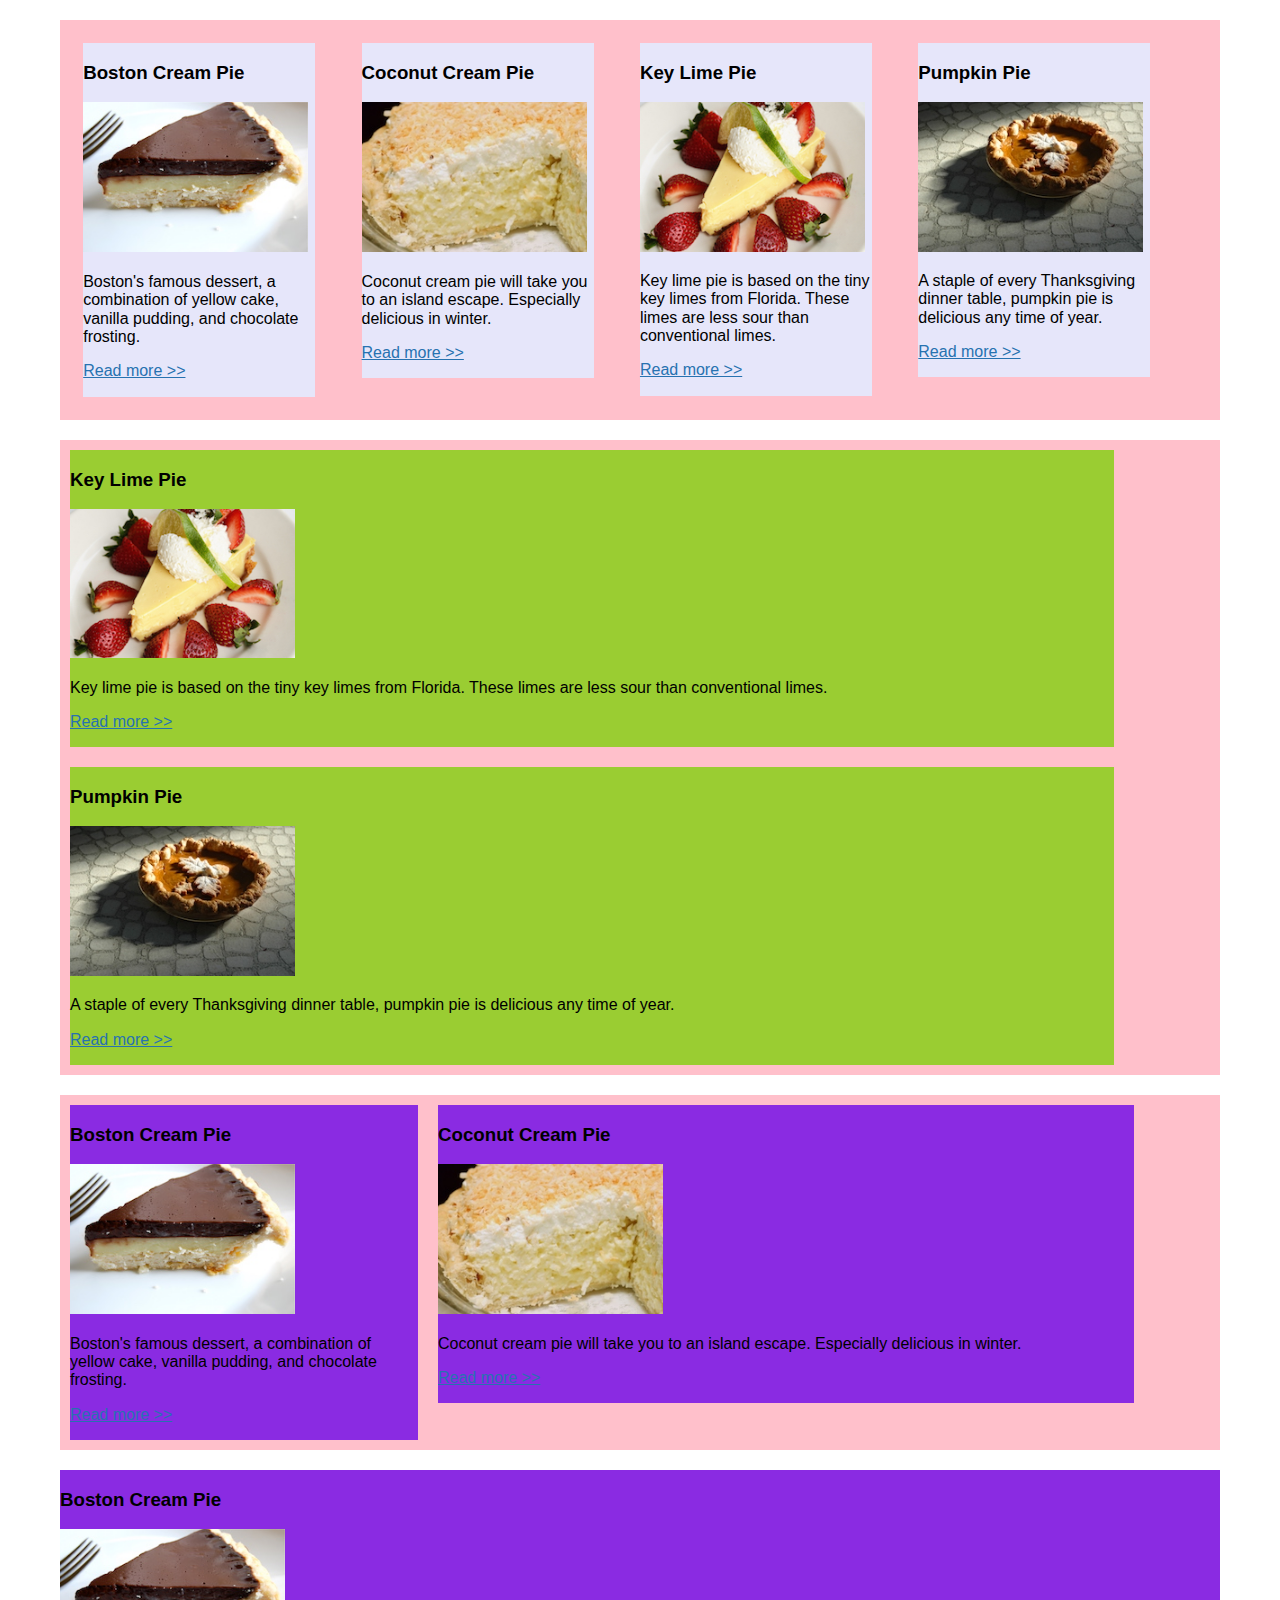
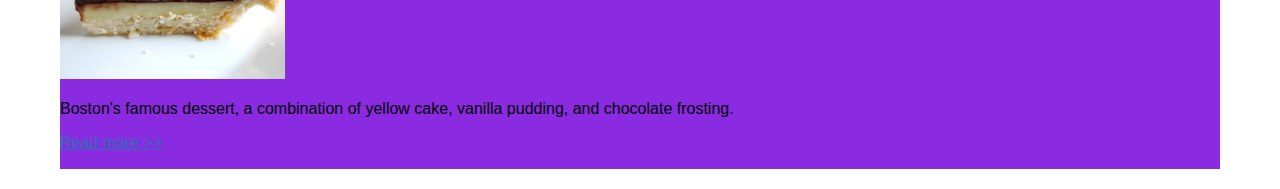
==== floats/floats.html @ a7d2c9fb "cleaning up float code" ====
<!DOCTYPE html>
<html lang="en">
<head>
	<meta charset="UTF-8">
	<title>Document</title>
	<meta name="viewport" content="width=device-width, initial-scale=1.0">
	<link rel="stylesheet" href="css/normalize.css">
	<link rel="stylesheet" href="css/floats.css">
</head>
<body>
	<div class="wrapper">
<!-- row 1, 4 individual boxes -->
		<div class="row">
			<article class="row-1-4">
				<h3>Boston Cream Pie</h3>
			    <img src="img/boston-cream.jpg" alt="Boston creme pie.">
			    <p>Boston's famous dessert, a combination of yellow cake, vanilla pudding, and chocolate frosting.</p>
			    <p><a href="http://www.foodnetwork.com/recipes/boston-cream-pie-recipe0-1908702">Read more &gt;&gt;</a></p>
			</article>
			<article class="row-1-4">
		    	<h3>Coconut Cream Pie</h3>
		    	<img src="img/coconut-cream.jpg" alt="Coconut cream pie.">
		    	<p>Coconut cream pie will take you to an island escape. Especially delicious in winter.</p>
		    	<p><a href="https://www.favfamilyrecipes.com/coconut-cream-pie-2/">Read more &gt;&gt;</a></p>
		    </article>
		    <article class="row-1-4">
		    	<h3>Key Lime Pie</h3>
		    	<img src="img/keylime-pie.jpg" alt="Key lime pie.">
		    	<p>Key lime pie is based on the tiny key limes from Florida. These limes are less sour than conventional limes. </p>
		    	<p><a href="https://www.epicurious.com/recipes/food/views/key-lime-pie-108125" target="_blank">Read more &gt;&gt;</a></p>
		    </article>
		    <article class="row-1-4">
		    	<h3>Pumpkin Pie</h3>
		    	<img src="img/pumpkin-pie.jpg" alt="Pumpkin pie.">
		    	<p>A staple of every Thanksgiving dinner table, pumpkin pie is delicious any time of year.</p>
		    	<p><a href="http://www.kingarthurflour.com/recipes/pumpkin-pie-recipe" target="_blank">Read more &gt;&gt;</a></p>
		    </article>
		</div>
<!-- row 2, 2 boxes spanning 2 rows -->
		<div class="row">
		    <article class="row-2-2">
		    	<h3>Key Lime Pie</h3>
		    	<img src="img/keylime-pie.jpg" alt="Key lime pie.">
		    	<p>Key lime pie is based on the tiny key limes from Florida. These limes are less sour than conventional limes. </p>
		    	<p><a href="https://www.epicurious.com/recipes/food/views/key-lime-pie-108125" target="_blank">Read more &gt;&gt;</a></p>
		    </article>
			<article class="row-2-2">
		    	<h3>Pumpkin Pie</h3>
		    	<img src="img/pumpkin-pie.jpg" alt="Pumpkin pie.">
		    	<p>A staple of every Thanksgiving dinner table, pumpkin pie is delicious any time of year.</p>
		    	<p><a href="http://www.kingarthurflour.com/recipes/pumpkin-pie-recipe" target="_blank">Read more &gt;&gt;</a></p>
		    </article>
		</div>

<!-- row 3: narrow left column, wide right/content column -->
		<div class="row">
			<article class="row-33">
				<h3>Boston Cream Pie</h3>
			    <img src="img/boston-cream.jpg" alt="Boston creme pie.">
			    <p>Boston's famous dessert, a combination of yellow cake, vanilla pudding, and chocolate frosting.</p>
			    <p><a href="http://www.foodnetwork.com/recipes/boston-cream-pie-recipe0-1908702">Read more &gt;&gt;</a></p>
			</article>
			<article class="row-66">
		    	<h3>Coconut Cream Pie</h3>
		    	<img src="img/coconut-cream.jpg" alt="Coconut cream pie.">
		    	<p>Coconut cream pie will take you to an island escape. Especially delicious in winter.</p>
		    	<p><a href="https://www.favfamilyrecipes.com/coconut-cream-pie-2/">Read more &gt;&gt;</a></p>
		    </article>
		</div>
<!-- row 4: one column -->
		<div class="row">
			<article class="row-100">
				<h3>Boston Cream Pie</h3>
			    <img src="img/boston-cream.jpg" alt="Boston creme pie.">
			    <p>Boston's famous dessert, a combination of yellow cake, vanilla pudding, and chocolate frosting.</p>
			    <p><a href="http://www.foodnetwork.com/recipes/boston-cream-pie-recipe0-1908702">Read more &gt;&gt;</a></p>
			</article>
		</div>
	</div>
</body>
</html>
---- floats/css/floats.css ----
/* Border box declaration 
https://www.paulirish.com/2012/box-sizing-border-box-ftw/ */
html {
  box-sizing: border-box;
}
/* inherit border-box on all elements in the universe and before and after
 */
*, 
*:before, 
*:after {
  box-sizing: inherit;
}

body {
	font-family: Arial, Geneva, sans-serif;
}

a {
	color: #2772B0;
}
.wrapper {
	width: 97%;
	max-width: 1200px;
	margin: 0 auto;
	float: none;
	background-color: #fff;
}

.row {
	background: pink;
	margin: 20px;
}

.row::after {
	content: "";
	clear: both;
	display: table;
}

.row-1-4 {
	float: left;
	background: lavender;
	width: 96%;
	margin: 2%;
}

.row-2-2 {
	float: left;
	width: 90%;
	background: yellowgreen;
	margin: 10px;
}

.row-33 {
	float: left;
	width: 30%;
	background: blueviolet;
	margin: 10px;
}

.row-66 {
	float: left;
	width: 60%;
	background: blueviolet;
	margin: 10px;
}

.row-100 {
	float: left;
	width: 100%;
	background: blueviolet;
	
}

div img {
	width: 100%;
	max-width: 225px; 
}

/* grid system -- mobile first! */


/* Mobile Landscape Screen Sizes */
@media only screen and (min-width: 480px)  {
	.row-1-4 {
		width: 40%;
	}

}
/* Desktop screen Sizes */
@media only screen and (min-width: 768px) {
	.row-1-4 {
		width: 20%;
	}

}
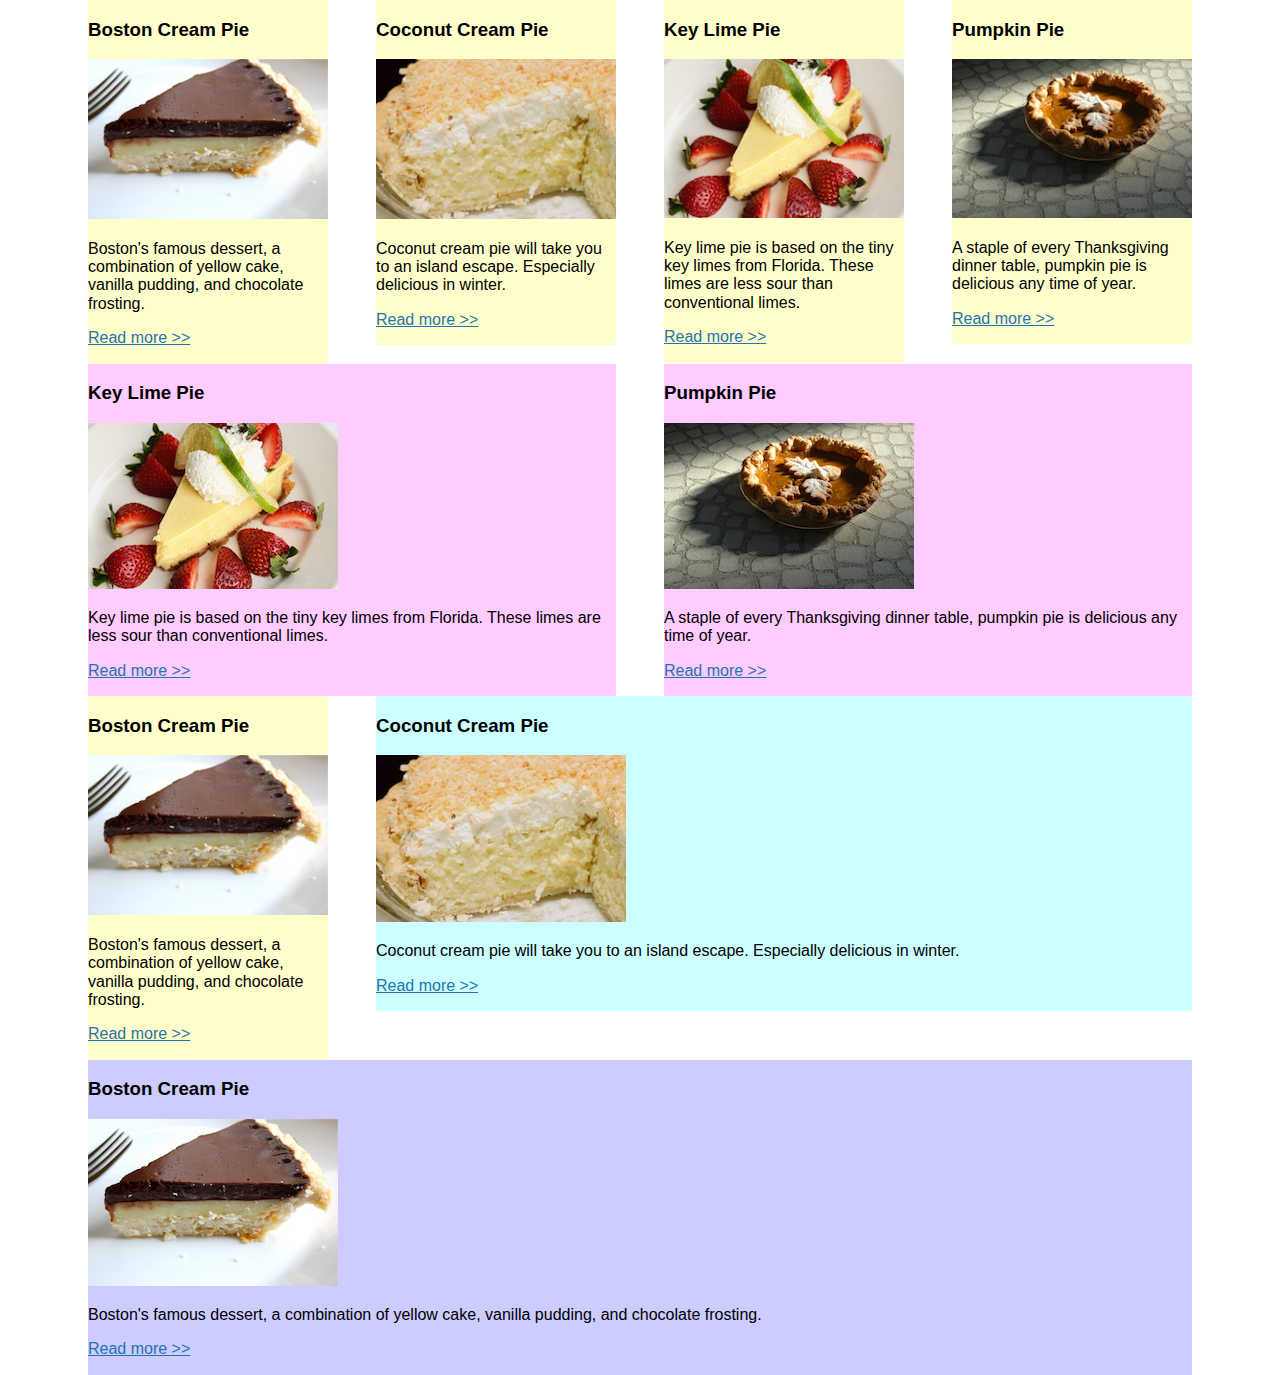
==== commit c2494dee: "added flexbox documentation" ====
--- a/floats/floats.html
+++ b/floats/floats.html
@@ -11,25 +11,25 @@
 	<div class="wrapper">
 <!-- row 1, 4 individual boxes -->
 		<div class="row">
-			<article class="row-1-4">
+			<article class="col-1-2">
 				<h3>Boston Cream Pie</h3>
 			    <img src="img/boston-cream.jpg" alt="Boston creme pie.">
 			    <p>Boston's famous dessert, a combination of yellow cake, vanilla pudding, and chocolate frosting.</p>
 			    <p><a href="http://www.foodnetwork.com/recipes/boston-cream-pie-recipe0-1908702">Read more &gt;&gt;</a></p>
 			</article>
-			<article class="row-1-4">
+			<article class="col-1-2">
 		    	<h3>Coconut Cream Pie</h3>
 		    	<img src="img/coconut-cream.jpg" alt="Coconut cream pie.">
 		    	<p>Coconut cream pie will take you to an island escape. Especially delicious in winter.</p>
 		    	<p><a href="https://www.favfamilyrecipes.com/coconut-cream-pie-2/">Read more &gt;&gt;</a></p>
 		    </article>
-		    <article class="row-1-4">
+		    <article class="col-1-2">
 		    	<h3>Key Lime Pie</h3>
 		    	<img src="img/keylime-pie.jpg" alt="Key lime pie.">
 		    	<p>Key lime pie is based on the tiny key limes from Florida. These limes are less sour than conventional limes. </p>
 		    	<p><a href="https://www.epicurious.com/recipes/food/views/key-lime-pie-108125" target="_blank">Read more &gt;&gt;</a></p>
 		    </article>
-		    <article class="row-1-4">
+		    <article class="col-1-2">
 		    	<h3>Pumpkin Pie</h3>
 		    	<img src="img/pumpkin-pie.jpg" alt="Pumpkin pie.">
 		    	<p>A staple of every Thanksgiving dinner table, pumpkin pie is delicious any time of year.</p>
@@ -38,29 +38,28 @@
 		</div>
 <!-- row 2, 2 boxes spanning 2 rows -->
 		<div class="row">
-		    <article class="row-2-2">
+		    <article class="col-2">
 		    	<h3>Key Lime Pie</h3>
 		    	<img src="img/keylime-pie.jpg" alt="Key lime pie.">
 		    	<p>Key lime pie is based on the tiny key limes from Florida. These limes are less sour than conventional limes. </p>
 		    	<p><a href="https://www.epicurious.com/recipes/food/views/key-lime-pie-108125" target="_blank">Read more &gt;&gt;</a></p>
 		    </article>
-			<article class="row-2-2">
+		    <article class="col-2">
 		    	<h3>Pumpkin Pie</h3>
 		    	<img src="img/pumpkin-pie.jpg" alt="Pumpkin pie.">
 		    	<p>A staple of every Thanksgiving dinner table, pumpkin pie is delicious any time of year.</p>
 		    	<p><a href="http://www.kingarthurflour.com/recipes/pumpkin-pie-recipe" target="_blank">Read more &gt;&gt;</a></p>
 		    </article>
 		</div>
-
 <!-- row 3: narrow left column, wide right/content column -->
 		<div class="row">
-			<article class="row-33">
+			<article class="col-1-4">
 				<h3>Boston Cream Pie</h3>
 			    <img src="img/boston-cream.jpg" alt="Boston creme pie.">
 			    <p>Boston's famous dessert, a combination of yellow cake, vanilla pudding, and chocolate frosting.</p>
 			    <p><a href="http://www.foodnetwork.com/recipes/boston-cream-pie-recipe0-1908702">Read more &gt;&gt;</a></p>
 			</article>
-			<article class="row-66">
+			<article class="col-3">
 		    	<h3>Coconut Cream Pie</h3>
 		    	<img src="img/coconut-cream.jpg" alt="Coconut cream pie.">
 		    	<p>Coconut cream pie will take you to an island escape. Especially delicious in winter.</p>
@@ -69,7 +68,7 @@
 		</div>
 <!-- row 4: one column -->
 		<div class="row">
-			<article class="row-100">
+			<article class="col-4">
 				<h3>Boston Cream Pie</h3>
 			    <img src="img/boston-cream.jpg" alt="Boston creme pie.">
 			    <p>Boston's famous dessert, a combination of yellow cake, vanilla pudding, and chocolate frosting.</p>
--- a/floats/css/floats.css
+++ b/floats/css/floats.css
@@ -1,96 +1,95 @@
 /* Border box declaration 
 https://www.paulirish.com/2012/box-sizing-border-box-ftw/ */
 html {
-  box-sizing: border-box;
-}
-/* inherit border-box on all elements in the universe and before and after
- */
-*, 
-*:before, 
-*:after {
-  box-sizing: inherit;
-}
-
-body {
-	font-family: Arial, Geneva, sans-serif;
-}
-
-a {
-	color: #2772B0;
-}
-.wrapper {
-	width: 97%;
-	max-width: 1200px;
-	margin: 0 auto;
-	float: none;
-	background-color: #fff;
-}
-
-.row {
-	background: pink;
-	margin: 20px;
-}
-
-.row::after {
-	content: "";
-	clear: both;
-	display: table;
-}
-
-.row-1-4 {
-	float: left;
-	background: lavender;
-	width: 96%;
-	margin: 2%;
-}
-
-.row-2-2 {
-	float: left;
-	width: 90%;
-	background: yellowgreen;
-	margin: 10px;
-}
-
-.row-33 {
-	float: left;
-	width: 30%;
-	background: blueviolet;
-	margin: 10px;
-}
-
-.row-66 {
-	float: left;
-	width: 60%;
-	background: blueviolet;
-	margin: 10px;
-}
-
-.row-100 {
-	float: left;
-	width: 100%;
-	background: blueviolet;
-	
-}
-
-div img {
-	width: 100%;
-	max-width: 225px; 
-}
-
-/* grid system -- mobile first! */
-
-
-/* Mobile Landscape Screen Sizes */
-@media only screen and (min-width: 480px)  {
-	.row-1-4 {
-		width: 40%;
-	}
-
-}
-/* Desktop screen Sizes */
-@media only screen and (min-width: 768px) {
-	.row-1-4 {
-		width: 20%;
-	}
-
-}+	box-sizing: border-box;
+  }
+  /* inherit border-box on all elements in the universe and before and after
+   */
+  *, 
+  *:before, 
+  *:after {
+	box-sizing: inherit;
+  }
+  
+  body {
+	  font-family: Arial, Geneva, sans-serif;
+  }
+  a {
+	  color: #2772B0;
+  }
+  .wrapper {
+	  width: 97%;
+	  max-width: 1200px;
+	  margin: 0 auto;
+	  float: none;
+	  background-color: #fff;
+  }
+  
+  div img {
+	  width: 100%;
+	  max-width: 250px; 
+  }
+  /* grid system */
+  
+  .row::after {
+	  content:"";
+	  display: table;
+	  clear:both;
+  } 
+  [class*='col-'] {
+	  width: 92%;
+	  margin-left: 4%;
+	  margin-right: 4%;
+	  min-height: 1px;
+  }
+  
+  .col-1-2, 
+  .col-1-4 {
+	  background-color: #ffc;
+  }
+  .col-2 {
+	  background-color: #fcf;
+  }
+  .col-3 {
+	  background-color: #cff;
+  }
+  .col-4 {
+	  background-color: #ccf;
+  }
+  
+  /* media queries */
+  
+  /* Mobile Landscape Screen Sizes */
+  @media only screen and (min-width: 480px)  {
+	  [class*='col-'] {
+		  margin-right: 0;
+		  min-height: 1px;
+		  float: left;
+	  }
+	  .col-1-2,
+	  .col-2 {
+		  width: 44%;
+	  }
+	  .col-1-4,
+	  .col-3,
+	  .col-4 {
+		  width: 92%;
+	  }
+  
+  }
+  /* Desktop screen Sizes */
+  @media only screen and (min-width: 768px) {
+	  .col-1-2, 
+	  .col-1-4 {
+		  width: 20%;
+	  }
+	  .col-2 {
+		  width: 44%;
+	  }
+	  .col-3 {
+		  width: 68%;
+	  }
+	  .col-4 {
+		  width: 92%;
+	  }
+  }